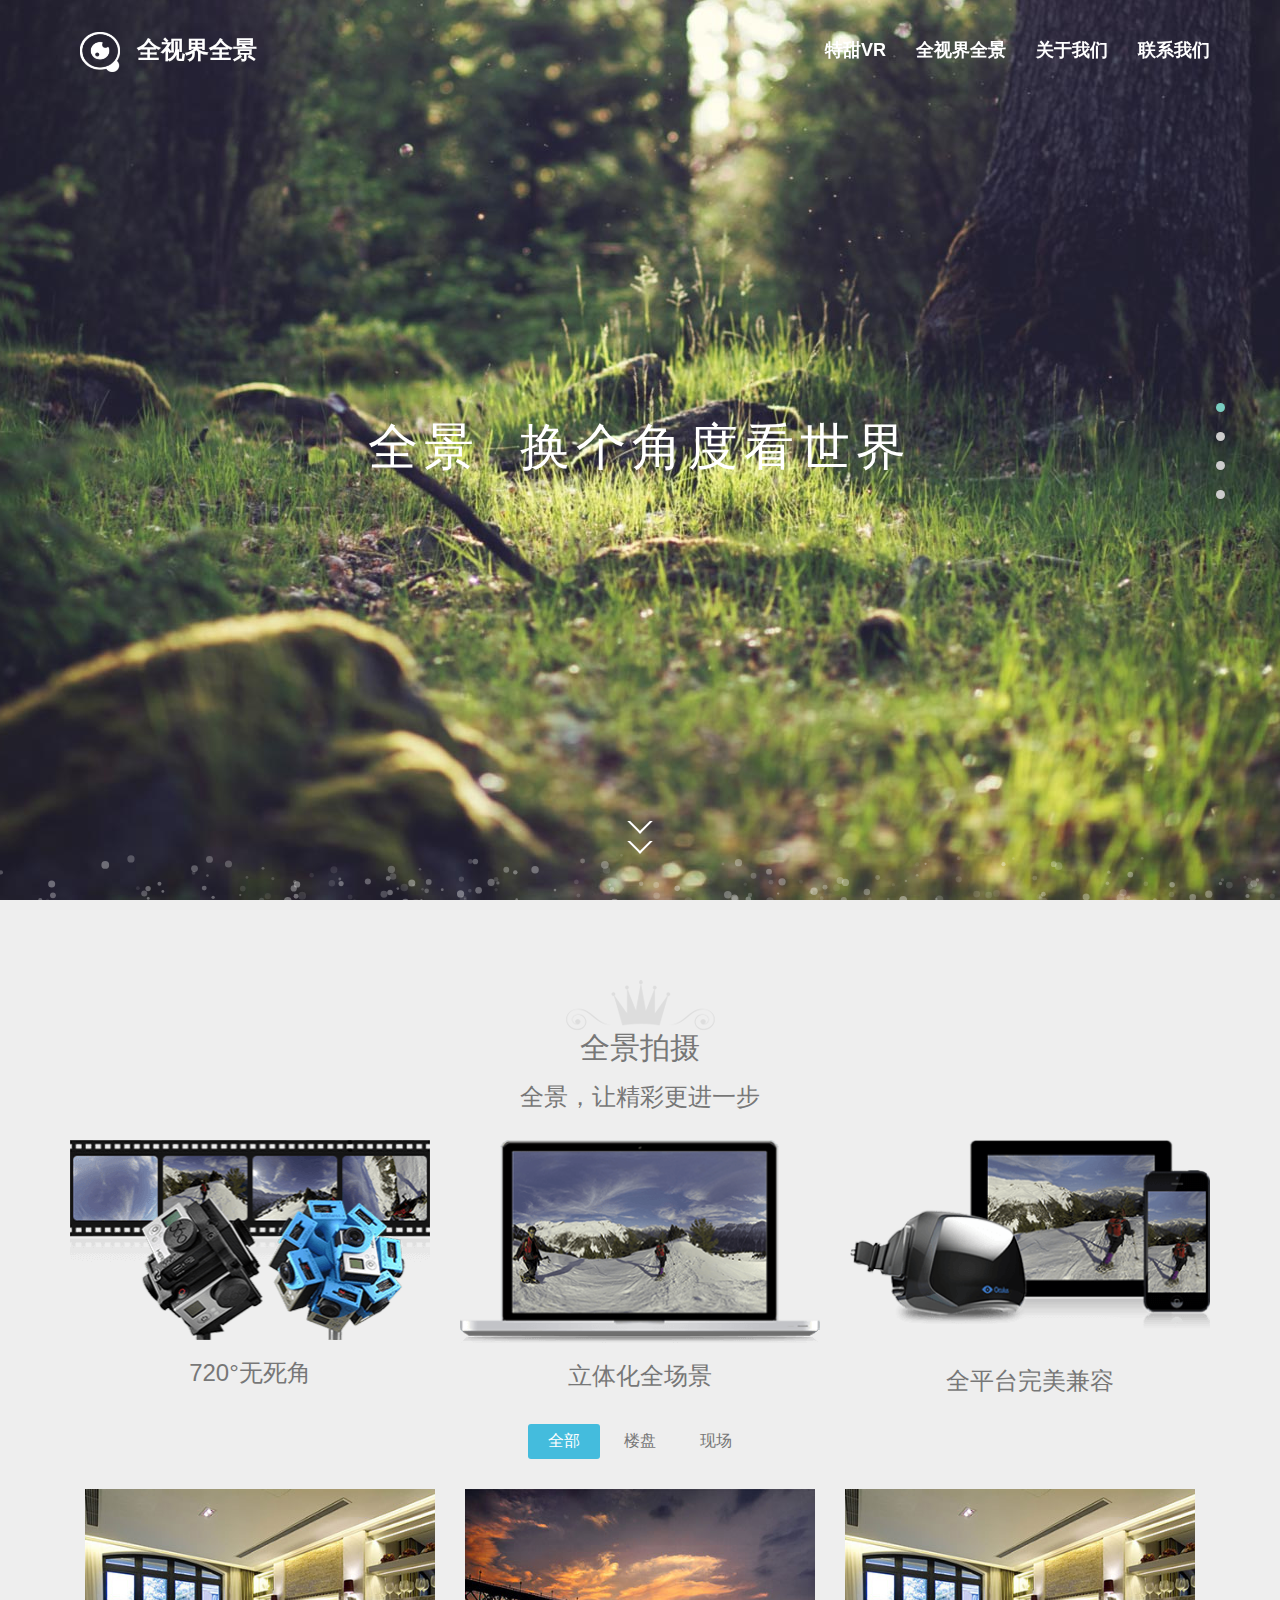
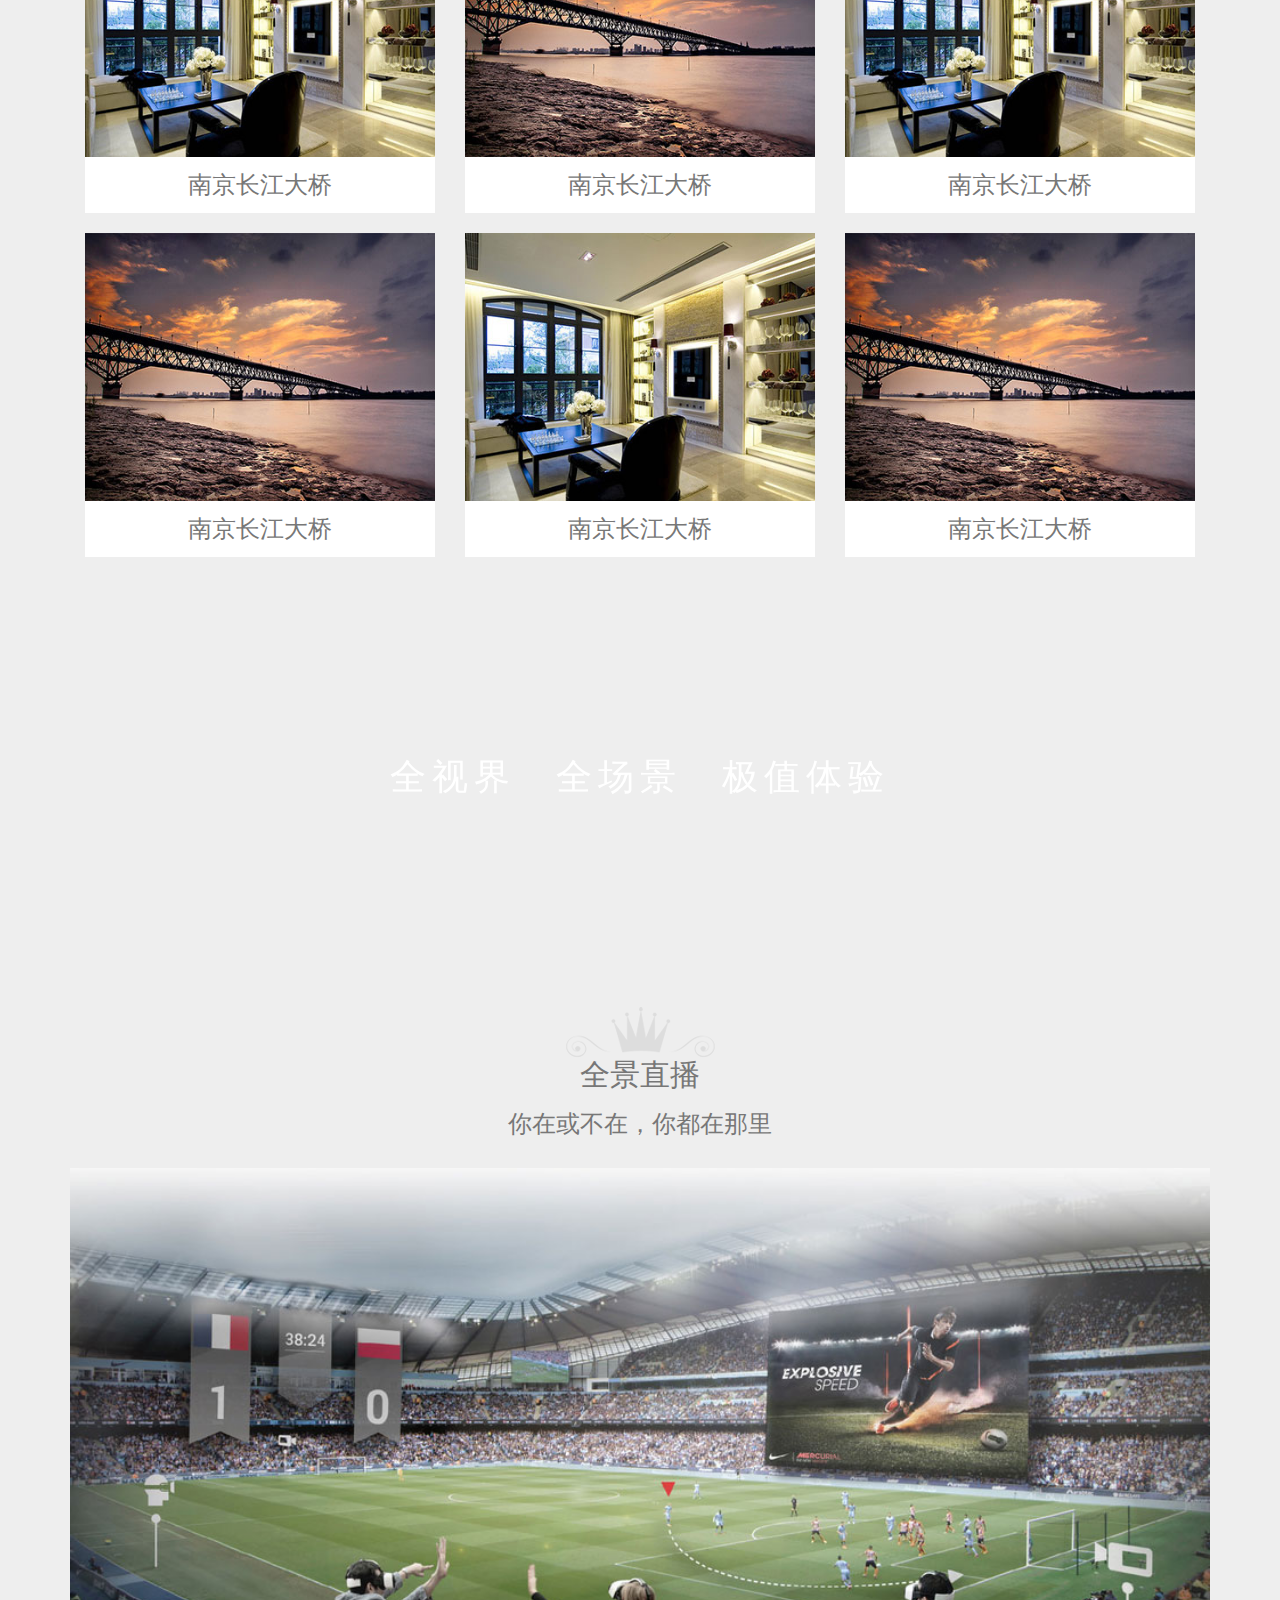
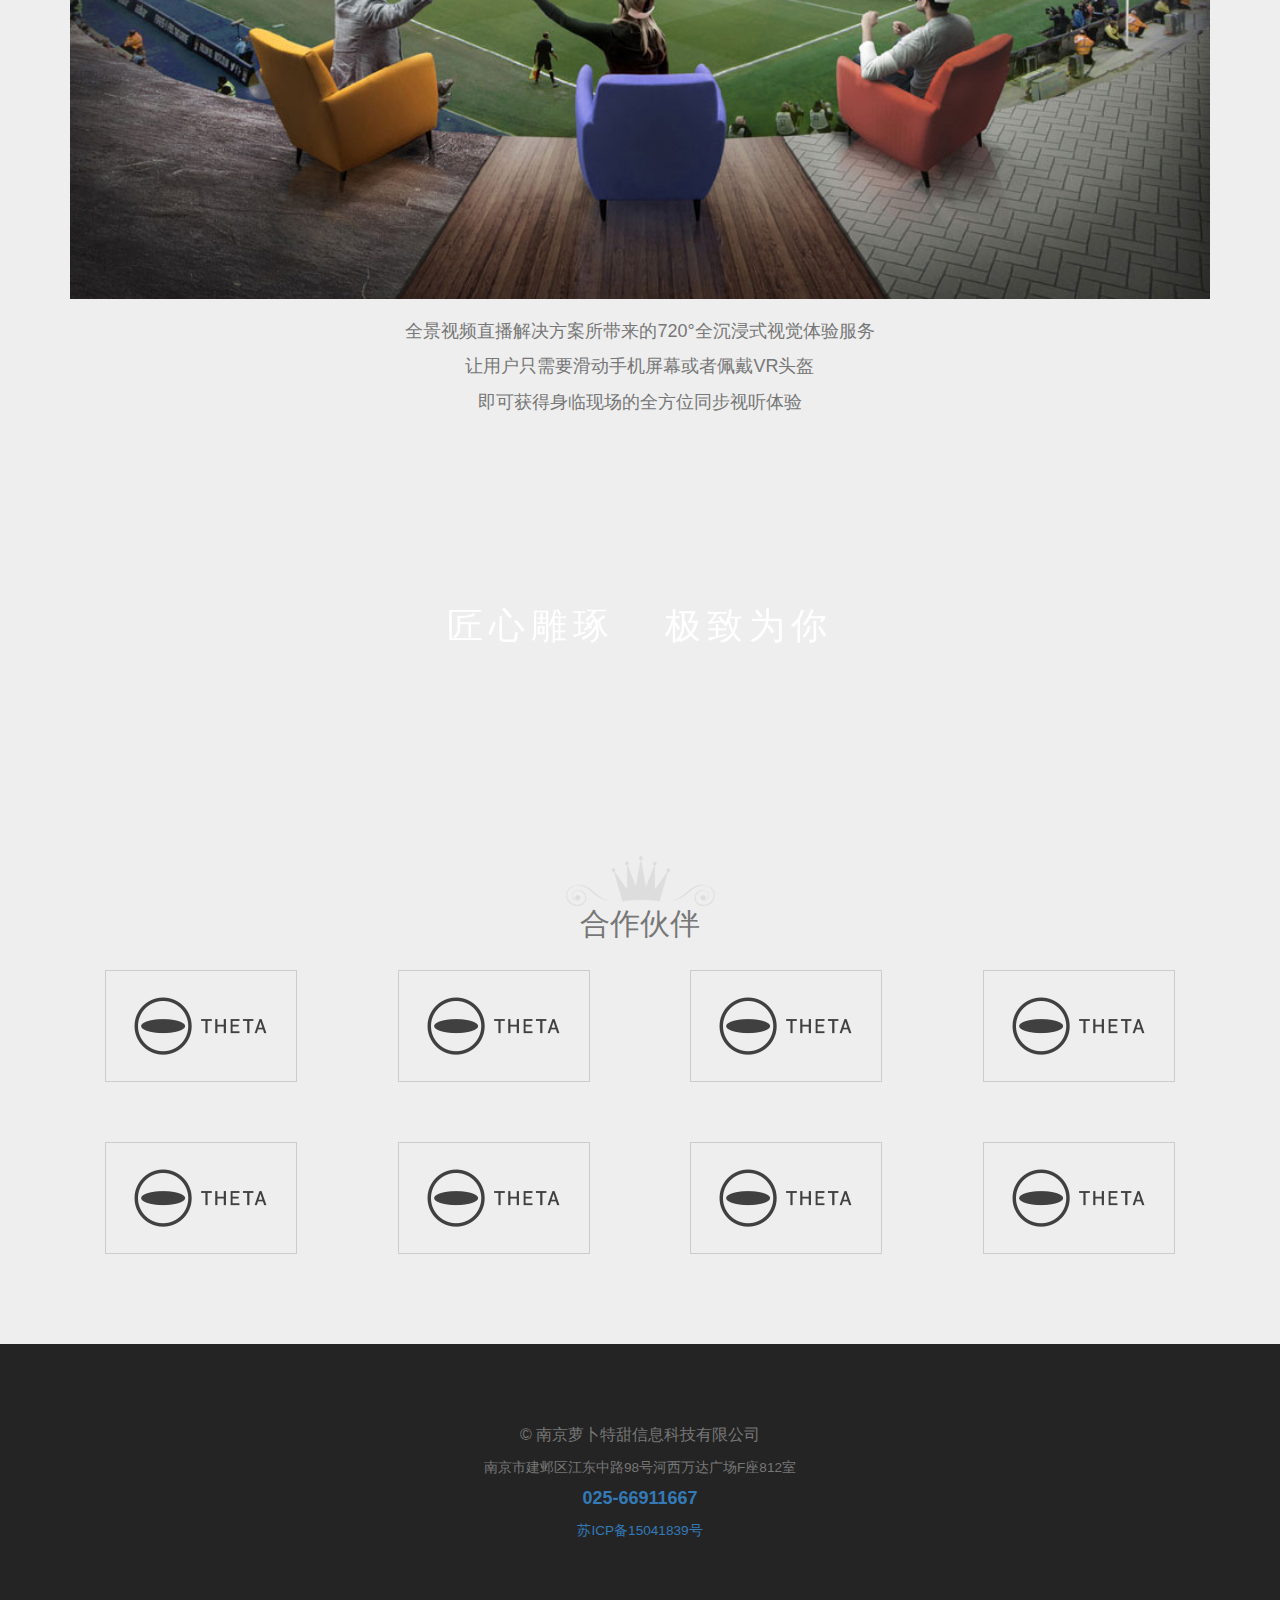
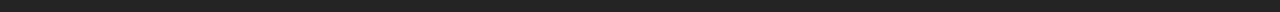
==== index.html @ d0970955 "m初始代码" ====
<!DOCTYPE html>
<html lang="en">
  <head>
    <meta charset="utf-8">
    <meta name="viewport" content="width=device-width, initial-scale=1">
    <title>b-demo</title>
    <link rel="stylesheet" type="text/css" href="src/assets/css/bootstrap.min.css">
    <link rel="stylesheet" type="text/css" href="src/assets/css/animate.css">
    <link rel="stylesheet" type="text/css" href="src/assets/css/style.css">
  </head>
  <body>
  	<!-- 头部导航栏 Start -->
    <nav id="nvaWrapper" class="navbar navbar-inverse navbar-fixed-top">
      <div class="container">
        <div class="navbar-header">
          <button type="button" class="navbar-toggle collapsed" data-toggle="collapse" data-target="#navbar" aria-expanded="false" aria-controls="navbar">
            <span class="sr-only">Toggle navigation</span>
            <span class="icon-bar"></span>
            <span class="icon-bar"></span>
            <span class="icon-bar"></span>
          </button>
          <a id="navbarBrand" class="navbar-brand" href="#">
          	<img class="logo-img" alt="logo" src="src/assets/css/img/qsjqjlogo.png">
          	全视界全景
          </a>
        </div>

        <div id="navbar" class="navbar-collapse collapse">
          <ul id="navbarRight" class="nav navbar-nav navbar-right">
            <li><a href="#">特甜VR</a></li>
            <li><a class="active" href="#">全视界全景</a></li>
            <li><a href="#">关于我们</a></li>
            <li><a href="#">联系我们</a></li>
          </ul>
        </div><!--/.navbar-collapse -->
      </div>
    </nav>
    <!-- 头部导航栏 End -->

    <div class="content-wrapper">
      <!-- canvas背景 Start -->
      <section class="anchor">
		<div id="large-header" class="large-header">
			<canvas id="demo-canvas"></canvas>
			<h1 class="main-title animated fadeInUpNow"><span>全景</span><span>换个角度看世界</span></h1>
			<div id="toAnchor2" class="mouse-down">
				<span class="arrow-1"></span>
				<span class="arrow-2"></span>
			</div>
		</div>
      </section>
      <!-- canvas背景 End -->

	  <!-- 全景拍摄 Start -->
	  <section class="container anchor">
	  	<div class="row section-header-wrapper">
	  		<div class="col-md-12 animated fadeInDownNow animate-delay--5">
		  		<h2 class="section-header">全景拍摄</h2>
		  		<h3 class="section-subheader">全景，让精彩更进一步</h3>
	  		</div>
	  	</div>
	  	<div class="row">
	        <div class="col-md-4 animated fadeInDownNow">
	          <img src="src/assets/css/img/input_device.png" class="pro-img">
	          <h3 class="pro-header">720°无死角</h3>
	        </div>
	        <div class="col-md-4 animated fadeInDownNow animate-delay-1">
	          <img src="src/assets/css/img/pc_device.png" class="pro-img">
	          <h3 class="pro-header">立体化全场景</h3>
	       </div>
	        <div class="col-md-4 animated fadeInDownNow animate-delay-2">
	          <img src="src/assets/css/img/all_device.png" class="pro-img">
	          <h3 class="pro-header">全平台完美兼容</h3>
	        </div>
	  	</div>
	  	<div class="row">
	  		<ul class="pro-nav animated fadeInNow animate-delay-1">
				<li class="pro-button active" data-type="all">全部</li>
				<li class="pro-button" data-type="house">楼盘</li>
				<li class="pro-button" data-type="spot">现场</li>
			</ul>
			<div class="col-md-12 animated fadeInUpNow">
		        <div data-protype="spot" class="col-md-4 pro-wrapper animated">
		          <div class="pro-container">
		          	<img src="src/assets/css/img/img1.jpg" class="pro-img">
		          	<a class="pro-hide">
		          		<div class="code-img" style="background: url('src/assets/css/img/ewm.png') center no-repeat;"></div>
		          	</a>
		          </div>
		          <h3 class="pro-header-2">南京长江大桥</h3>
		        </div>
		        <div data-protype="spot" class="col-md-4 pro-wrapper animated">
		          <div class="pro-container">
		          	<img src="src/assets/css/img/img4.jpg" class="pro-img">
		          	<a class="pro-hide">
		          		<div class="code-img" style="background: url('src/assets/css/img/ewm.png') center no-repeat;"></div>
		          	</a>
		          </div>
		          <h3 class="pro-header-2">南京长江大桥</h3>
		        </div>
		        <div data-protype="house" class="col-md-4 pro-wrapper animated">
		          <div class="pro-container">
		          	<img src="src/assets/css/img/img1.jpg" class="pro-img">
		          	<a class="pro-hide">
		          		<div class="code-img" style="background: url('src/assets/css/img/ewm.png') center no-repeat;"></div>
		          	</a>
		          </div>
		          <h3 class="pro-header-2">南京长江大桥</h3>
		        </div>
		        <div data-protype="spot" class="col-md-4 pro-wrapper animated">
		          <div class="pro-container">
		          	<img src="src/assets/css/img/img4.jpg" class="pro-img">
		          	<a class="pro-hide">
		          		<div class="code-img" style="background: url('src/assets/css/img/ewm.png') center no-repeat;"></div>
		          	</a>
		          </div>
		          <h3 class="pro-header-2">南京长江大桥</h3>
		        </div>
		        <div data-protype="house" class="col-md-4 pro-wrapper animated">
		          <div class="pro-container">
		          	<img src="src/assets/css/img/img1.jpg" class="pro-img">
		          	<a class="pro-hide">
		          		<div class="code-img" style="background: url('src/assets/css/img/ewm.png') center no-repeat;"></div>
		          	</a>
		          </div>
		          <h3 class="pro-header-2">南京长江大桥</h3>
		        </div>
		        <div data-protype="spot" class="col-md-4 pro-wrapper animated">
		          <div class="pro-container">
		          	<img src="src/assets/css/img/img4.jpg" class="pro-img">
		          	<a class="pro-hide">
		          		<div class="code-img" style="background: url('src/assets/css/img/ewm.png') center no-repeat;"></div>
		          	</a>
		          </div>
		          <h3 class="pro-header-2">南京长江大桥</h3>
		        </div>
			</div>
	  	</div>
	  </section>

	  <section class="anchor">
	  	<div data-stellar-background-ratio="0.5" class="scroll-title" style="background: url(src/assets/css/img/img3.jpg) fixed;">
	  		<h1 class="animated fadeInUpNow"><span>全视界</span><span>全场景</span><span>极值体验</span></h1>
	  	</div>
	  	<div class="container">
	  		<div class="row section-header-wrapper">
		  		<div class="col-md-12 animated fadeInDownNow">
			  		<h2 class="section-header">全景直播</h2>
			  		<h3 class="section-subheader">你在或不在，你都在那里</h3>
		  		</div>
		  	</div>
	  		<div class="row">
		  		<div class="col-md-12 video-content">
			  		<div class="video animated fadeInUpNow">
			  			<img src="src/assets/css/img/vrlive.jpg" width="100%">
			  		</div>
			  		<p>全景视频直播解决方案所带来的720°全沉浸式视觉体验服务</p>
			  		<p>让用户只需要滑动手机屏幕或者佩戴VR头盔</p>
			  		<p>即可获得身临现场的全方位同步视听体验</p>
		  		</div>
		  	</div>
	  	</div>
	  </section>

	  <section class="anchor">
	  	<div data-stellar-background-ratio="0.5" class="scroll-title" style="background: url(src/assets/css/img/img5.jpg) fixed;">
	  		<h1 class="animated fadeInUpNow"><span>匠心雕琢</span> <span>极致为你</span></h1>
	  	</div>
	  	<div class="container">
	  		<div class="row section-header-wrapper">
		  		<div class="col-md-12 animated fadeInDownNow animate-delay-1">
			  		<h2 class="section-header">合作伙伴</h2>
		  		</div>
		  	</div>
	  		<div class="row">
	  			<div class="col-md-3 col-xs-6 animated fadeInDownNow">
	  				<img class="hz-img" src="src/assets/css/img/theta.png">
	  			</div>
	  			<div class="col-md-3 col-xs-6 animated fadeInDownNow animate-delay--5">
	  				<img class="hz-img" src="src/assets/css/img/theta.png">
	  			</div>
	  			<div class="col-md-3 col-xs-6 animated fadeInDownNow animate-delay-1">
	  				<img class="hz-img" src="src/assets/css/img/theta.png">
	  			</div>
	  			<div class="col-md-3 col-xs-6 animated fadeInDownNow animate-delay-1-5">
	  				<img class="hz-img" src="src/assets/css/img/theta.png">
	  			</div>
	  			<div class="col-md-3 col-xs-6 animated fadeInUpNow">
	  				<img class="hz-img" src="src/assets/css/img/theta.png">
	  			</div>
	  			<div class="col-md-3 col-xs-6 animated fadeInUpNow animate-delay--5">
	  				<img class="hz-img" src="src/assets/css/img/theta.png">
	  			</div>
	  			<div class="col-md-3 col-xs-6 animated fadeInUpNow animate-delay-1">
	  				<img class="hz-img" src="src/assets/css/img/theta.png">
	  			</div>
	  			<div class="col-md-3 col-xs-6 animated fadeInUpNow animate-delay-1-5">
	  				<img class="hz-img" src="src/assets/css/img/theta.png">
	  			</div>
		  	</div>
	  	</div>
	  </section>
    </div>

	<footer class="text-center">
		<p>&copy; 南京萝卜特甜信息科技有限公司</p>
		<p><small>南京市建邺区江东中路98号河西万达广场F座812室</small></p>
		<h4><strong><a href="tel:025-66911667" target="_blank">025-66911667</a></strong></h4>
		<p>
		<small>
			<a href="http://www.miitbeian.gov.cn/" target="_blank" class="color-footer">苏ICP备15041839号</a>
		</small>
		</p>
	</footer>

	<nav class="anchor-nav-wrapper">
		<ul class="anchor-nav-container">
		  <li class="anchor-nav active">
		  	<i class="glyphicon glyphicon-home"></i>
		  	<span>首页</span>
		  </li>
		  <li class="anchor-nav">
		  	<i class="glyphicon glyphicon-camera"></i>
		  	<span>全景拍摄</span>
		  </li>
		  <li class="anchor-nav">
		  	<i class="glyphicon glyphicon-facetime-video"></i>
		  	<span>全景直播</span>
		  </li>
		  <li class="anchor-nav">
		  	<i class="glyphicon glyphicon-th"></i>
		  	<span>合作伙伴</span>
		  </li>
		</ul>
	</nav>

	<div id="scrollTop" class="scroll-top"></div>

	<script src="https://ajax.googleapis.com/ajax/libs/jquery/1.12.4/jquery.min.js"></script>
    <script>window.jQuery || document.write('<script src="../../assets/js/vendor/jquery.min.js"><\/script>')</script>
    <script src="src/assets/js/bootstrap.min.js"></script>
    <!-- 视差滚动插件 -->
    <script src="src/assets/js/jquery.stellar.js"></script>
    <!-- 当元素滚动到窗口或变为可见时触发 插件 -->
    <script src="src/assets/js/jquery.appear.js"></script>
    <script src="src/assets/js/canvas.1.js"></script>
  </body>
  <script>
		$(function(){

			// 初始化视差滚动插件
			$.stellar({
				horizontalScrolling: false,
				verticalOffset: 40
			});

			var winPos, //当前滚动的地方的窗口顶端到整个页面顶端的距离
				winH = $(window).height(),
				navH,
				$navW = $('#nvaWrapper'),
				$navB = $('#navbarBrand'),
				$navR = $('#navbarRight'),
				$toAnchor2 = $('#toAnchor2'), //首页转下一页按钮
				$anchor = $('.anchor'), //锚点
				$anchorNav = $('.anchor-nav'), //锚点导航栏
				$scrollTop = $('#scrollTop'), //回到顶部
				$proBtn = $('.pro-button'),
				$house = $("[data-protype=house]"),
				$spot = $("[data-protype=spot]");
			
			//监听页面滚动
			$(window).scroll(function(event){
				winPos = $(window).scrollTop();
				if(winPos<=300){
					changeTopNav(winPos); //更改头部导航栏样式
				} else if (winPos > winH) {
					$scrollTop.show(); // 显示“回到顶部”按钮
				} else {
					$scrollTop.hide(); // 隐藏“回到顶部”按钮
				}

				$anchor.each(function(){
				 	if(winH + winPos - $(this).offset().top > winH/2){
				 		$anchorNav.eq($(this).index()).addClass('active').siblings().removeClass('active');
				 	}
				}); 
		    });
	
			$scrollTop.click(function(event) {
				//回到顶部
				$('body,html').animate({"scrollTop":0}, 500);
			});

			$anchorNav.click(function(){
				//转到点击锚点
				changeAnchorNav($(this).index());
			});

			$toAnchor2.click(function(){
				//回到第二页
				changeAnchorNav(1);
			});

			$proBtn.click(function() {
				//选择显示产品类型
				$(this).addClass('active').siblings().removeClass('active');
				
				var type = $(this).data("type");

				if(type == 'all') {
					$('.zoomOut').addClass('zoomIn').removeClass('zoomOut').show();
				} else {
					$('[data-protype='+type+']').addClass('zoomIn').removeClass('zoomOut').siblings('[data-protype!='+type+']').addClass('zoomOut').removeClass('zoomIn');
				}
			})

			/*********** 页面可见区域的动画 ***********/
			$('.animated').appear();
			$(document.body).on("appear", ".fadeInUpNow", function() {
				$(this).addClass('fadeInUp');
			});

			$(document.body).on("appear", ".fadeInDownNow", function() {
				$(this).addClass('fadeInDown');
			});

			$(document.body).on("appear", ".fadeInNow", function() {
				$(this).addClass('fadeIn');
			});


			//转到指定锚点
			function changeAnchorNav(index) {
				var  t = $anchor.eq(index).offset().top;
				$('body,html').animate({"scrollTop": t},500);
				$anchorNav.eq(index).addClass('active').siblings().removeClass('active');
			}

			//更改头部导航栏样式
			function changeTopNav(winPos){
				navH = 100 - winPos/7.5;
				$navW.css({'min-height': navH +'px', 'line-height': navH +'px', 'background-color': 'rgba(0,0,0,' + winPos/300 + ')'});
				$navB.css({'line-height': navH +'px'});
				$navR.css({'margin-top': 25 - winPos/15});
			}
		});
  </script>
</html>
---- src/assets/css/style.css ----
body {
	color: #777;
    font-size: 16px;
    background-color: #EEEEEE;
}

.navbar-inverse {
    background-color: rgba(0,0,0,1);
    min-height: 60px;
    border: none;
}

.navbar-inverse .navbar-brand {
	font-size: 24px;
	padding: 0 15px;
	line-height: 60px;
}

.navbar-toggle {
    margin-top: 13px;
}

.navbar-right {
	font-size: 18px;
	margin-top: 5px;
}

.navbar-inverse .navbar-brand,
.navbar-inverse .navbar-nav>li>a {
    color: #fff;
    font-weight: bold;
}

.navbar-brand>img {
    display: inline;
	width: 40px;
	margin: 0 10px;
}

.large-header {
    background-image: url(img/bg_header.jpg);
    background-position: center bottom;
    width: 100%;
    overflow: hidden;
    position: relative;
}

.main-title {
	position: absolute;
	top: 50%;
	color: #fff;
	font-size: 50px;
	font-weight: 100;
	letter-spacing: 6px;
	width: 100%;
	margin-top: -30px;
    text-align: center;
}

.main-title span {
	margin: 0 20px;
}

.mouse-down .arrow-1,
.mouse-down .arrow-2 {
	position: absolute;
	left: 50%;
	transform: translateX(-50%) rotate(-45deg);
	width: 18px;
	height: 18px;
	border: 2px solid transparent;
	border-left-color: #fff;
	border-bottom-color: #fff;
}

.mouse-down {
	cursor: pointer;
}

.mouse-down .arrow-1 {
	bottom: 50px;
	animation: mouseScroll 2s infinite 1s;
}

.mouse-down .arrow-2 {
	bottom: 70px;
	animation: mouseScroll 2s infinite;
}

@keyframes mouseScroll {
    0% {
        opacity: 0;
    }
    50% {
        opacity: .5;
    }
    100% {
        opacity: 1;
    }
}

.anchor {
	padding-bottom: 30px;
}

.anchor:first-child {
	padding-bottom: 0;
}

.section-header-wrapper {
	margin-bottom: 20px;
}

.section-header {
	margin-top: 80px;
}

.section-header::before {
    content: "";
    display: block;
    margin: auto;
    width: 150px;
    height: 51px;
    background: url(img/title-top.png) no-repeat;
}

.section-header,
.section-subheader,
.pro-header {
	text-align: center;
}

.pro-img {
	display: block;
	width: 100%;
	margin: 0 auto;
}

.pro-nav {
	text-align: center;
	padding: 20px 0;
}

.pro-nav li {
	display: inline-block;
	padding: 6px 20px;
	border-radius: 3px;
	cursor: pointer;
}

.pro-nav li.active, 
.pro-nav li:hover {
	color: #fff;
	background: #44BCDD;
}

.pro-wrapper {
	margin-bottom: 20px;
}

.pro-container {
	position: relative;
	overflow: hidden;
}

.pro-header-2 {
	text-align: center;
	background: #fff;
	margin-top: 0;
    margin-bottom: 0;
    padding: 15px 0;
}

.pro-hide {
	position: absolute;
	background: #fff;
	opacity: 0;
	width: 100%;
	height: 120%;
	top: 0;
	left: 0;
	top: 0;
}

.code-img {
	opacity: 0;
	width: 100%;
    height: 100%;
}

.pro-container:hover .pro-img {
	transform: scale(1.2);
	transition: transform linear 200ms;
}

.pro-container:hover .pro-hide  {
	opacity: .7;
	top: -10%;
	transition: all linear 200ms;
}

.pro-container:hover .code-img {
	opacity: 1;
	transition: opacity linear 200ms;
}
.video-content .video {
	margin-bottom: 20px;
}

.video-content p {
	margin: 10px auto;
    font-size: 18px;
    text-align: center;
}

.scroll-title {
	text-align: center;
	height: 300px;
    color: #fff;
    perspective: 1px;
    transform-style: preserve-3d;
}

.scroll-title span{
	padding: 0 20px;
	line-height: 300px;
	letter-spacing: 6px;
	font-weight: 100;
}

.hz-img {
	border: 1px solid #ccc;
	display: block;
	padding: 20px 0;
	margin: 0 auto;
	margin-bottom: 60px;
	box-sizing: border-box;
	box-shadow: none;
	cursor: pointer;
}

.hz-img:hover {
	transform: translateY(-5px);
    box-shadow: 10px 20px 20px rgba(0, 0, 0, .22) !important;
    transition: all cubic-bezier(0, 0, 0.2, 1) 200ms;
}

footer {
	background: #242424;
	padding-top: 80px;
	padding-bottom: 60px;
}

.scroll-top {
	position: fixed;
	bottom: 20px;
	right: 20px;
	width: 30px;
	height: 30px;
	background: #79CDC0;
	border-radius: 3px;
	cursor: pointer;
	display: none;
}

.scroll-top.active {
	display: block;
}

.scroll-top:hover {
	transition: background linear 200ms;
	background: #35A49C;
}

.scroll-top::before {
	position: absolute;
    content: '';
    width: 10px;
    height: 10px;
    top: 50%;
    left: 50%;
    transform: translate(-50%,-40%) rotate(45deg);
    border-top: 3px solid #fff; 
    border-left: 3px solid #fff;
}

.anchor-nav-wrapper {
    position: fixed;
    display: table;
    height: 100%;
    top: 0;
    right: 0;
    width: 80px;
    cursor: pointer;
}

.anchor-nav-wrapper::before {
	content: "";
	width: 80px;
	height: 100%;
	background: rgba(0,0,0,.6);
	right: -80px;
	position: absolute;
	transition: right 200ms linear;
}

.anchor-nav-wrapper:hover::before {
	right: 0;
	transition: right 200ms linear;
}

.anchor-nav-container {
	vertical-align: middle;
	display: table-cell;
    color: #fff;
    list-style: none;
    text-align: center;
    font-size: 14px;
    padding: 0;
}

.anchor-nav {
	box-sizing: border-box;
	padding: 10px;
	transition: padding-bottom 200ms linear;
}

.anchor-nav-wrapper:hover .anchor-nav {
	padding-bottom: 34px;
	transition: padding-bottom 200ms linear;
}

.anchor-nav i {
	background: #ccc;
	margin: 0 auto;
	border-radius: 50%;
	display: block;
    width: 9px;
    height: 9px;
    right: 20px;
    transition: all 200ms linear;
}

.anchor-nav-wrapper:hover .anchor-nav i { 
	width: 30px;
	height: 30px;
	right: 0;
	transition: all 200ms linear;
}

.anchor-nav i::before {
	position: absolute;
	top: 50%;
	left: 50%;
	transform: translate(-50%,-50%);
	color: #000;
	font-size: 0;
}

.anchor-nav-wrapper:hover .anchor-nav i::before {
	font-size: 14px;
}

.anchor-nav span {
	position: absolute;
    display: block;
	color: #fff;
	width: 80px; 
	padding-top: 5px;
	right: -80px;
	transform: right 200ms linear;
}

.anchor-nav-wrapper:hover .anchor-nav span {
	right: 0;
	transform: right 200ms linear;
}

.anchor-nav.active i, 
.anchor-nav:hover i {
	background: #79CDC0;
	transform: background 200ms linear;
}

.anchor-nav.active span, 
.anchor-nav:hover span {
	color: #79CDC0;
	transform: color 200ms linear;
}

.animate-delay--5 {
	animation-delay: .5s;
	-webkit-animation-delay: .5s; /* Safari 和 Chrome */
}

.animate-delay-1 {
	animation-delay: 1s;
	-webkit-animation-delay: 1s; /* Safari 和 Chrome */
}

.animate-delay-1-5 {
	animation-delay: 1.5s;
	-webkit-animation-delay: 1.5s; /* Safari 和 Chrome */
}

.animate-delay-2 {
	animation-delay: 2s;
	-webkit-animation-delay: 2s; /* Safari 和 Chrome */
}

.zoomOut {
	display: none;
	transition: display 0 linear 1s; 
}
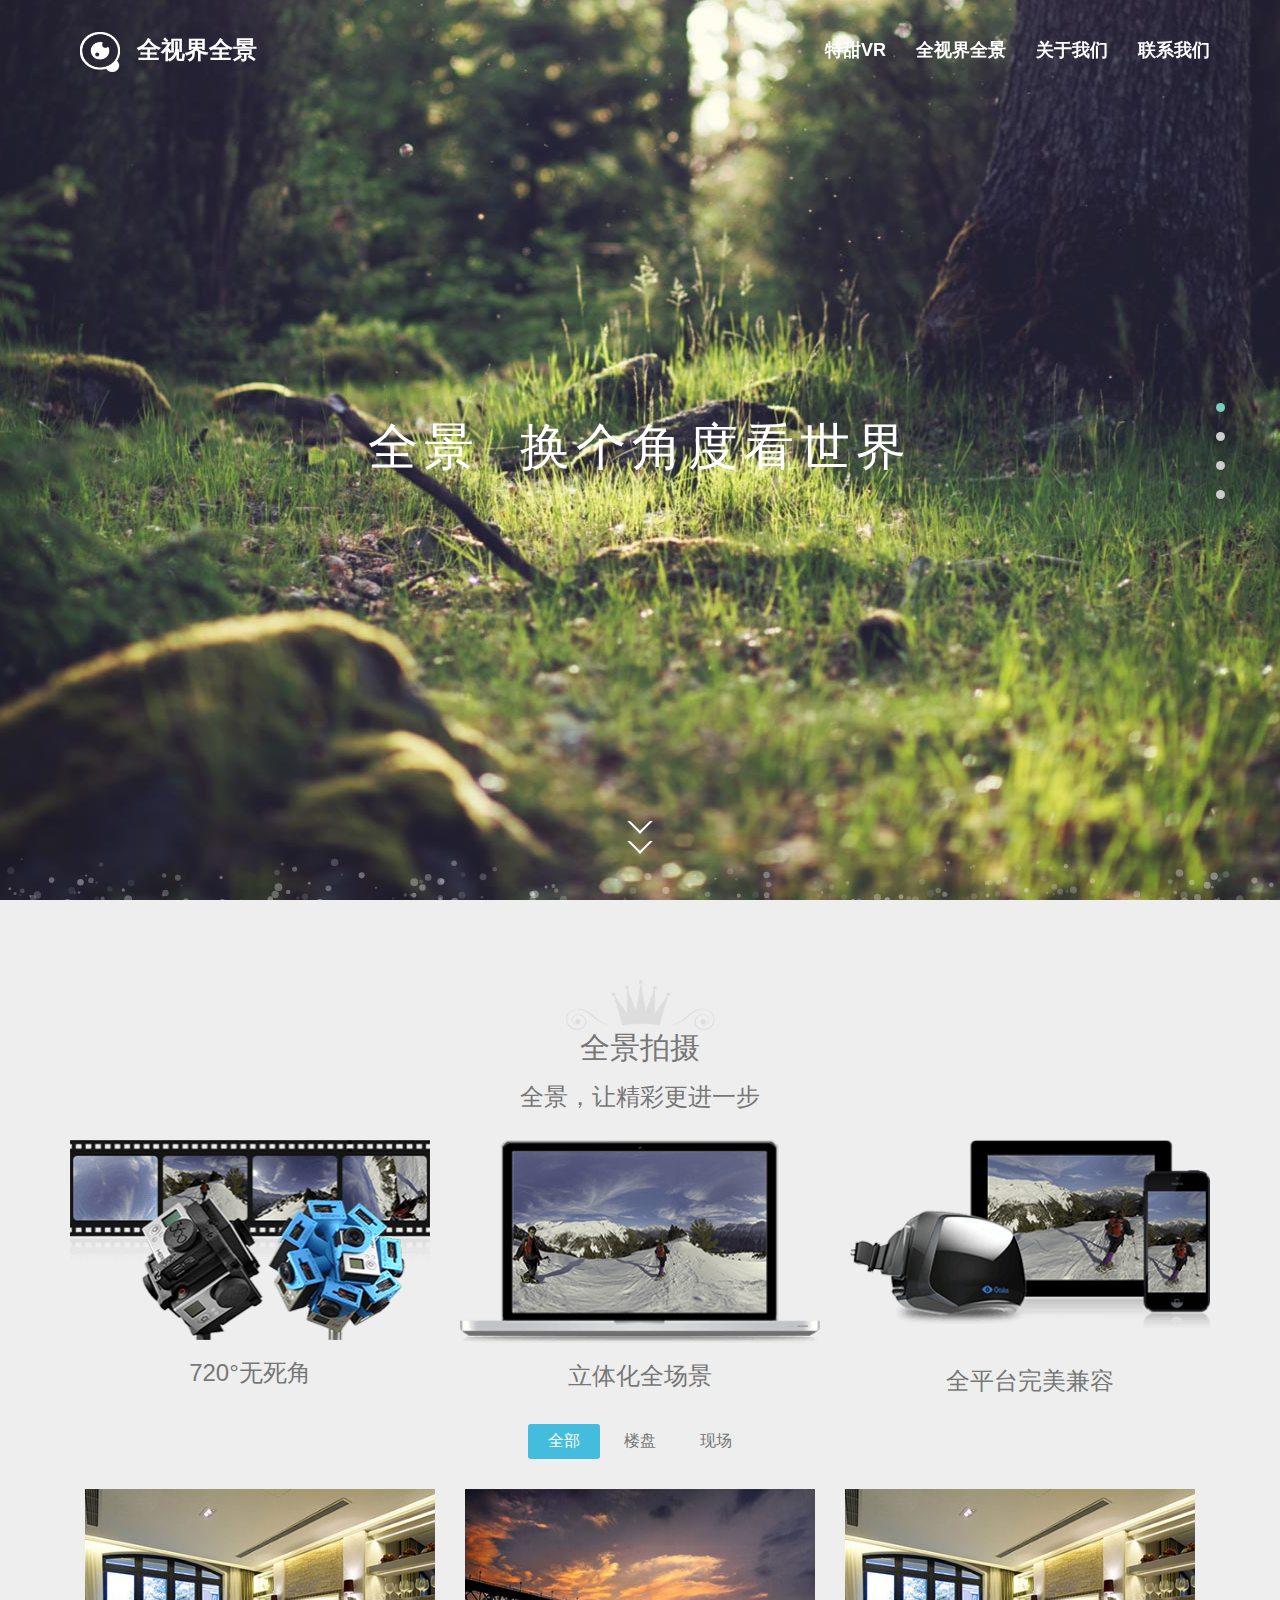
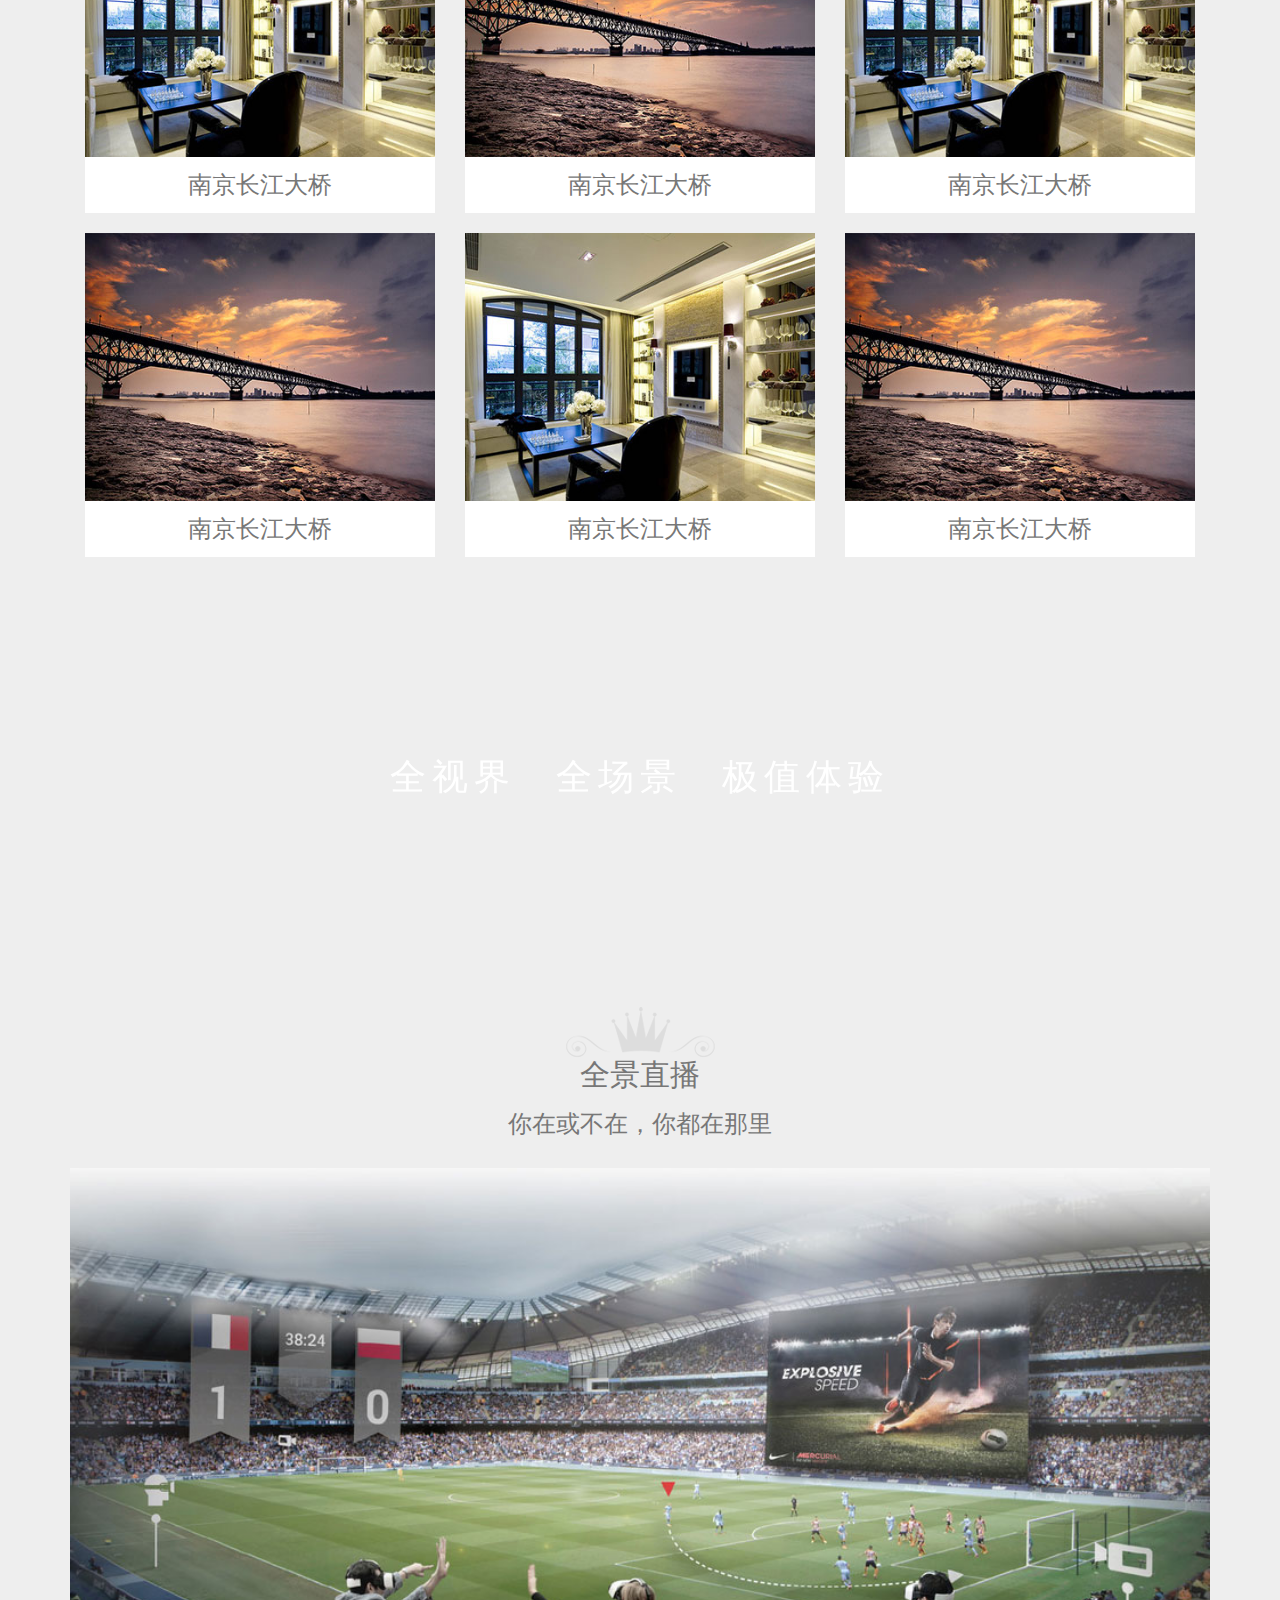
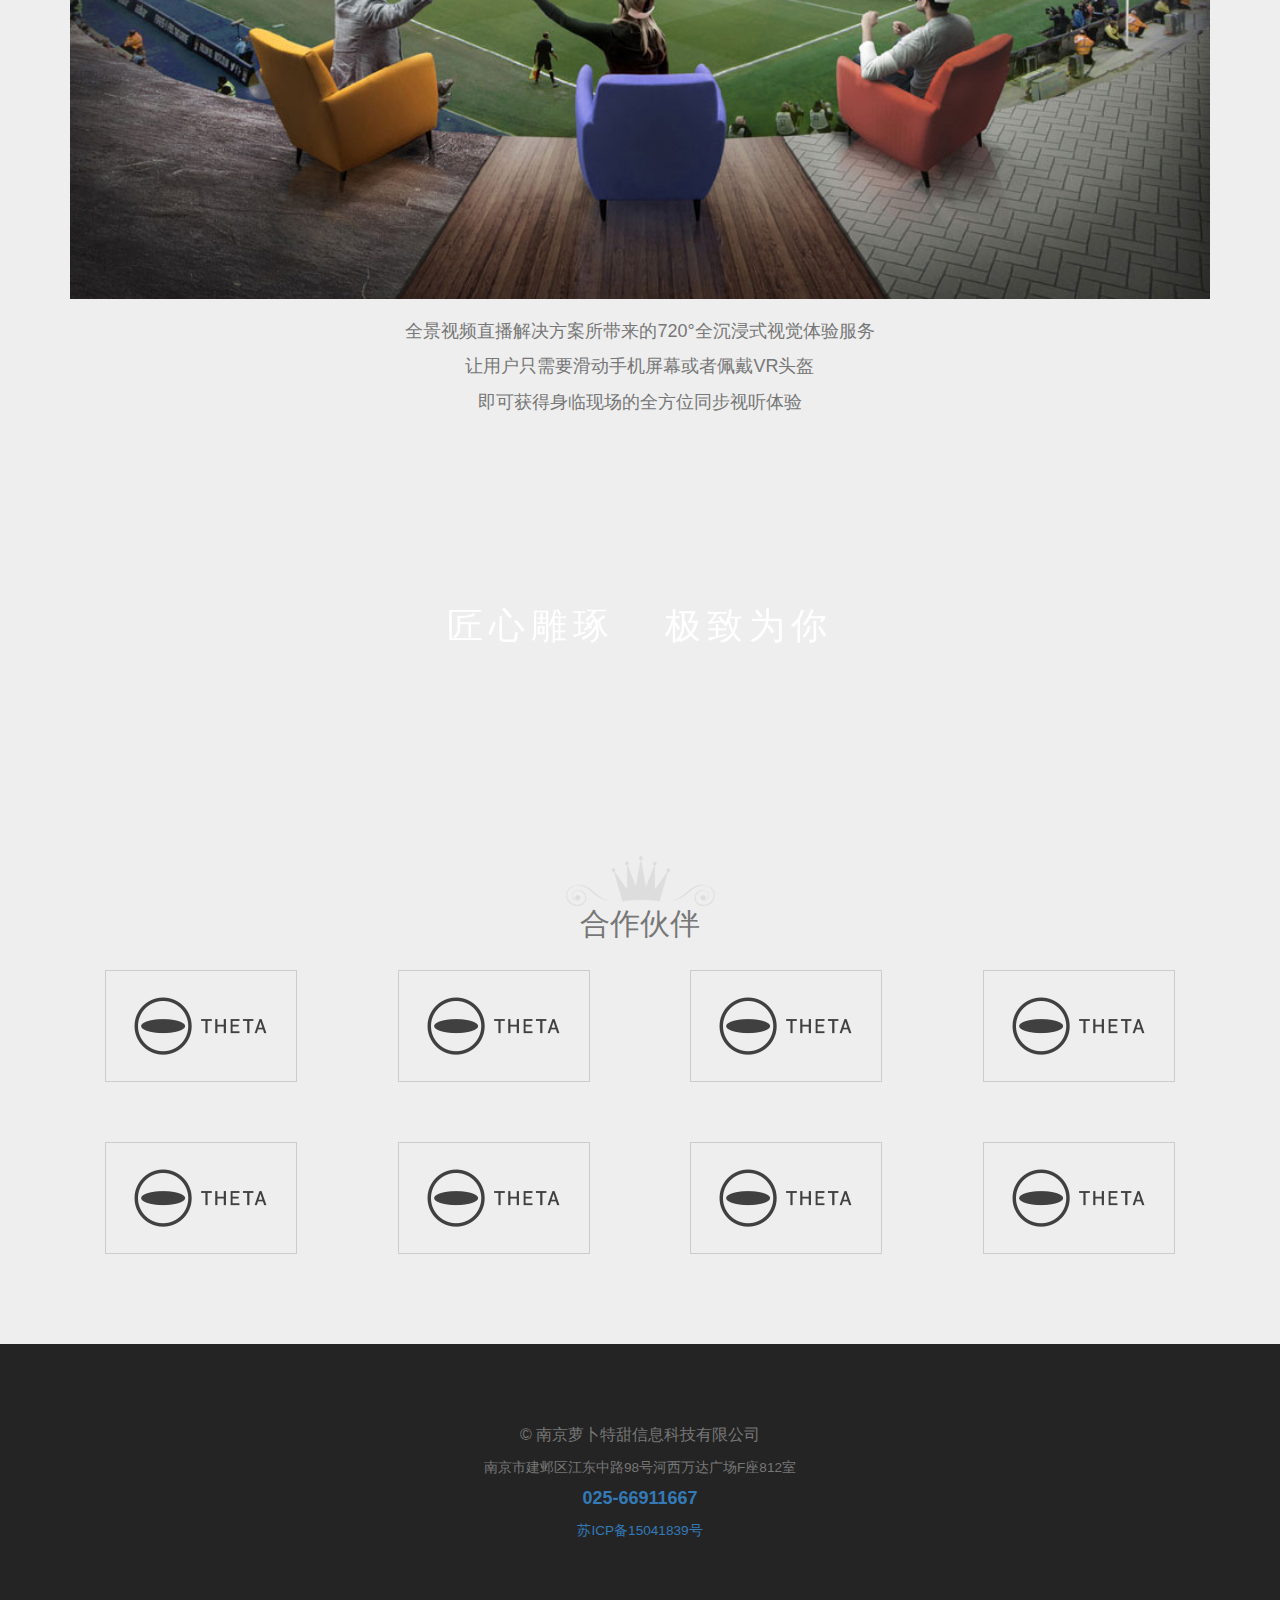
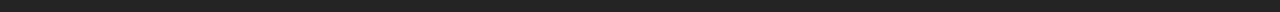
==== commit 7faaa315: "链接" ====
--- a/index.html
+++ b/index.html
@@ -19,7 +19,7 @@
             <span class="icon-bar"></span>
             <span class="icon-bar"></span>
           </button>
-          <a id="navbarBrand" class="navbar-brand" href="#">
+          <a id="navbarBrand" class="navbar-brand" href="button.html">
           	<img class="logo-img" alt="logo" src="src/assets/css/img/qsjqjlogo.png">
           	全视界全景
           </a>
